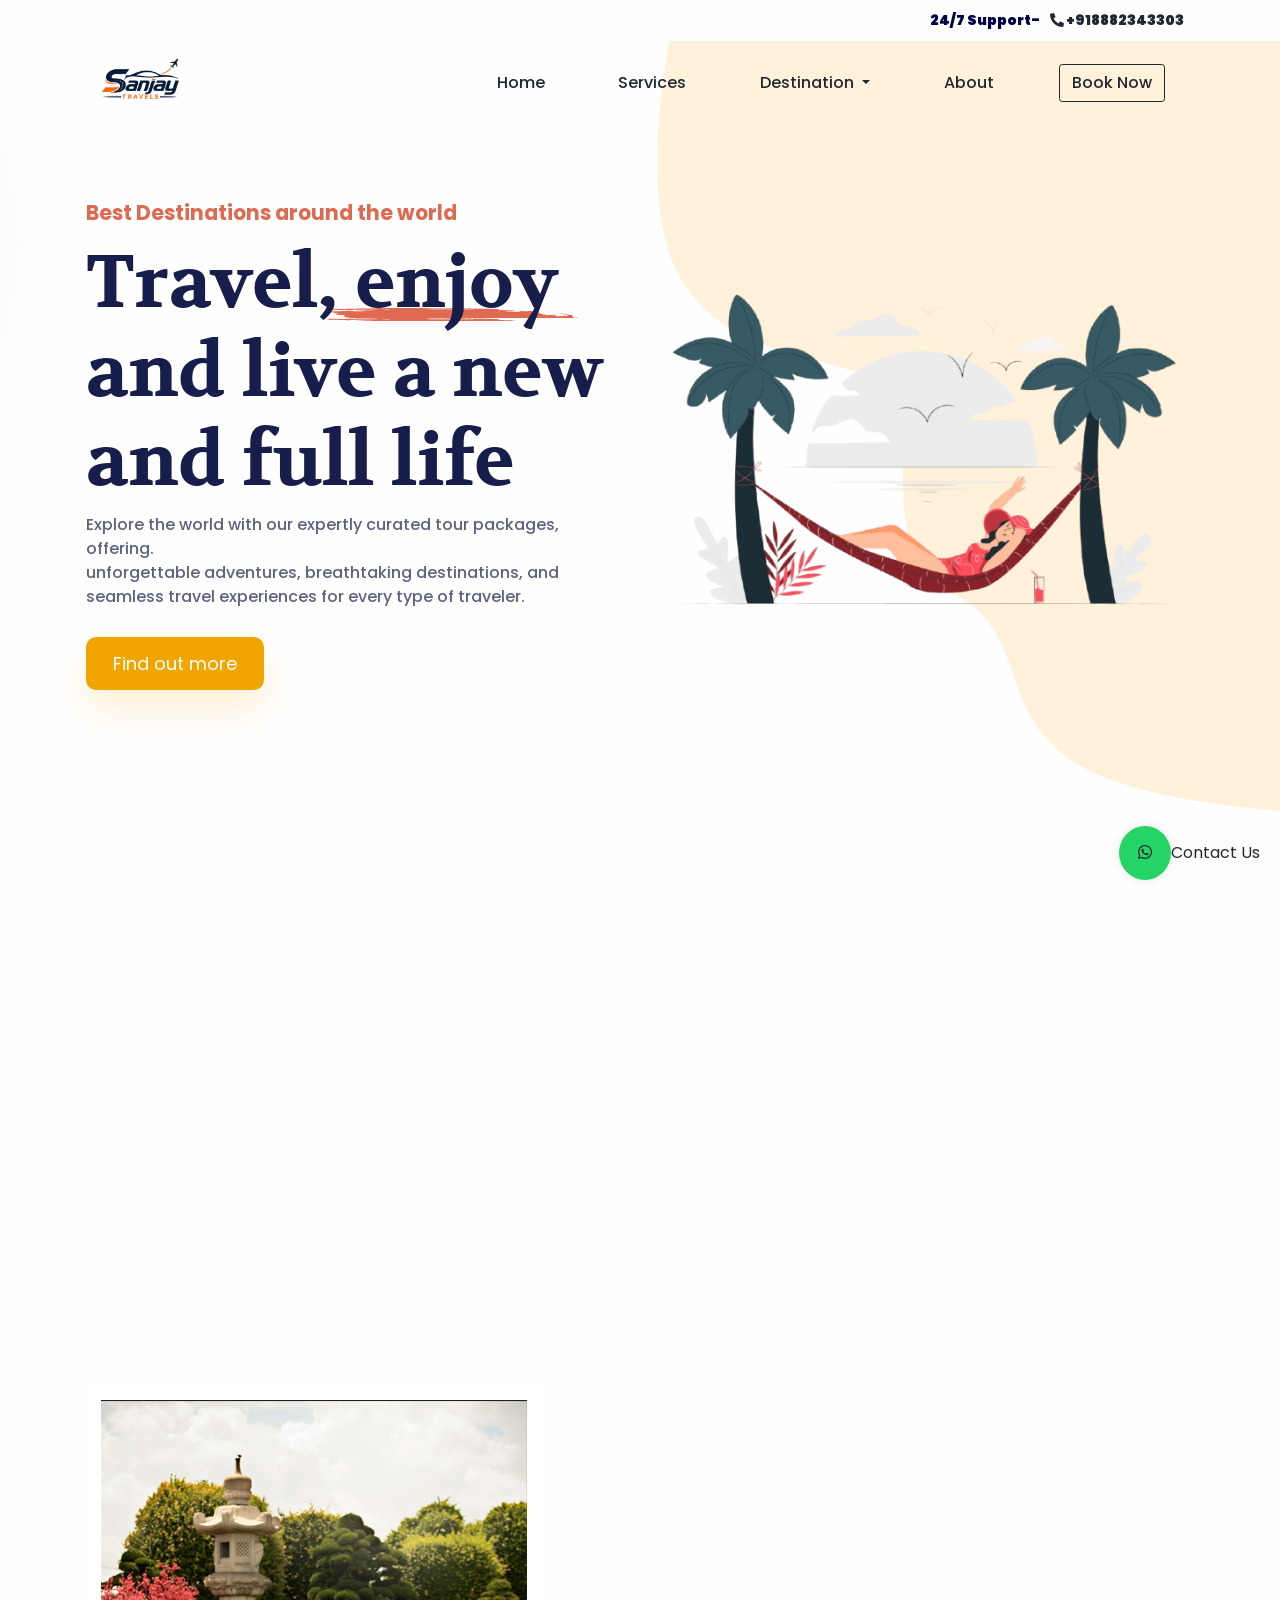
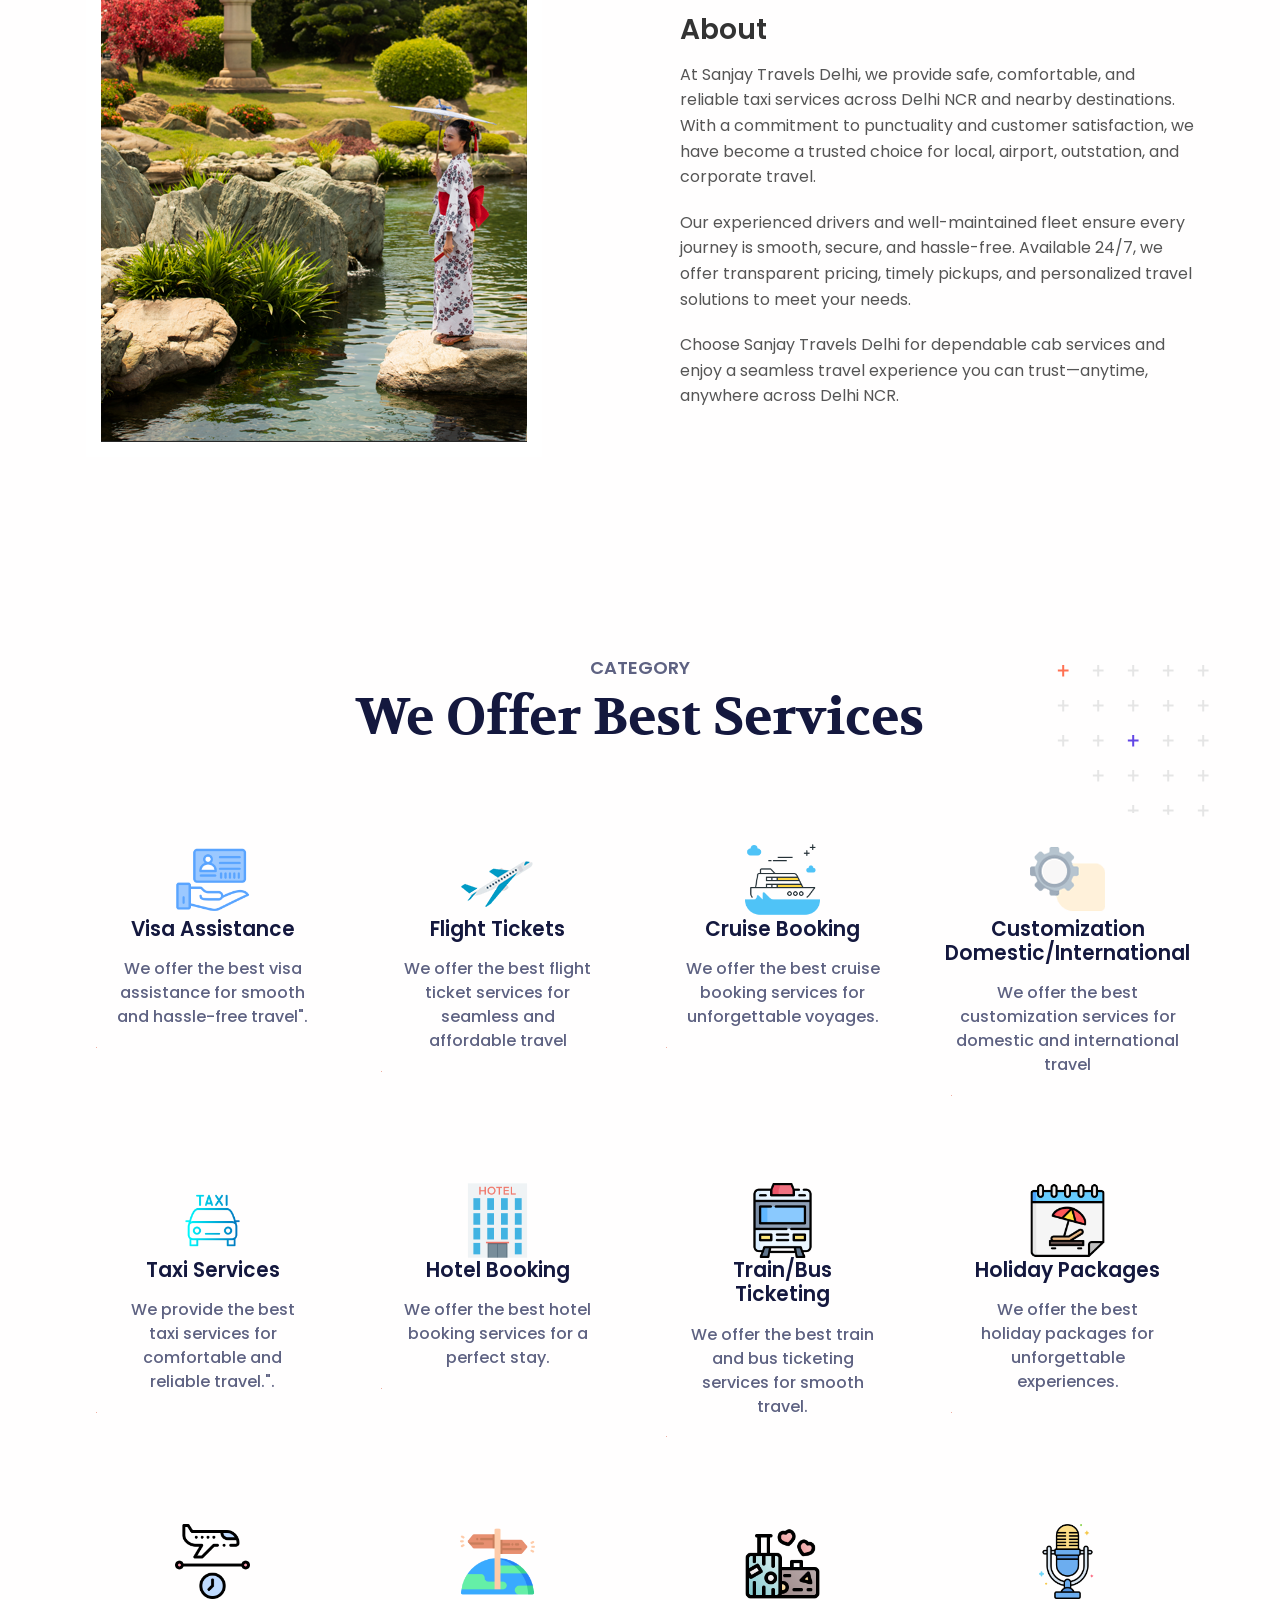
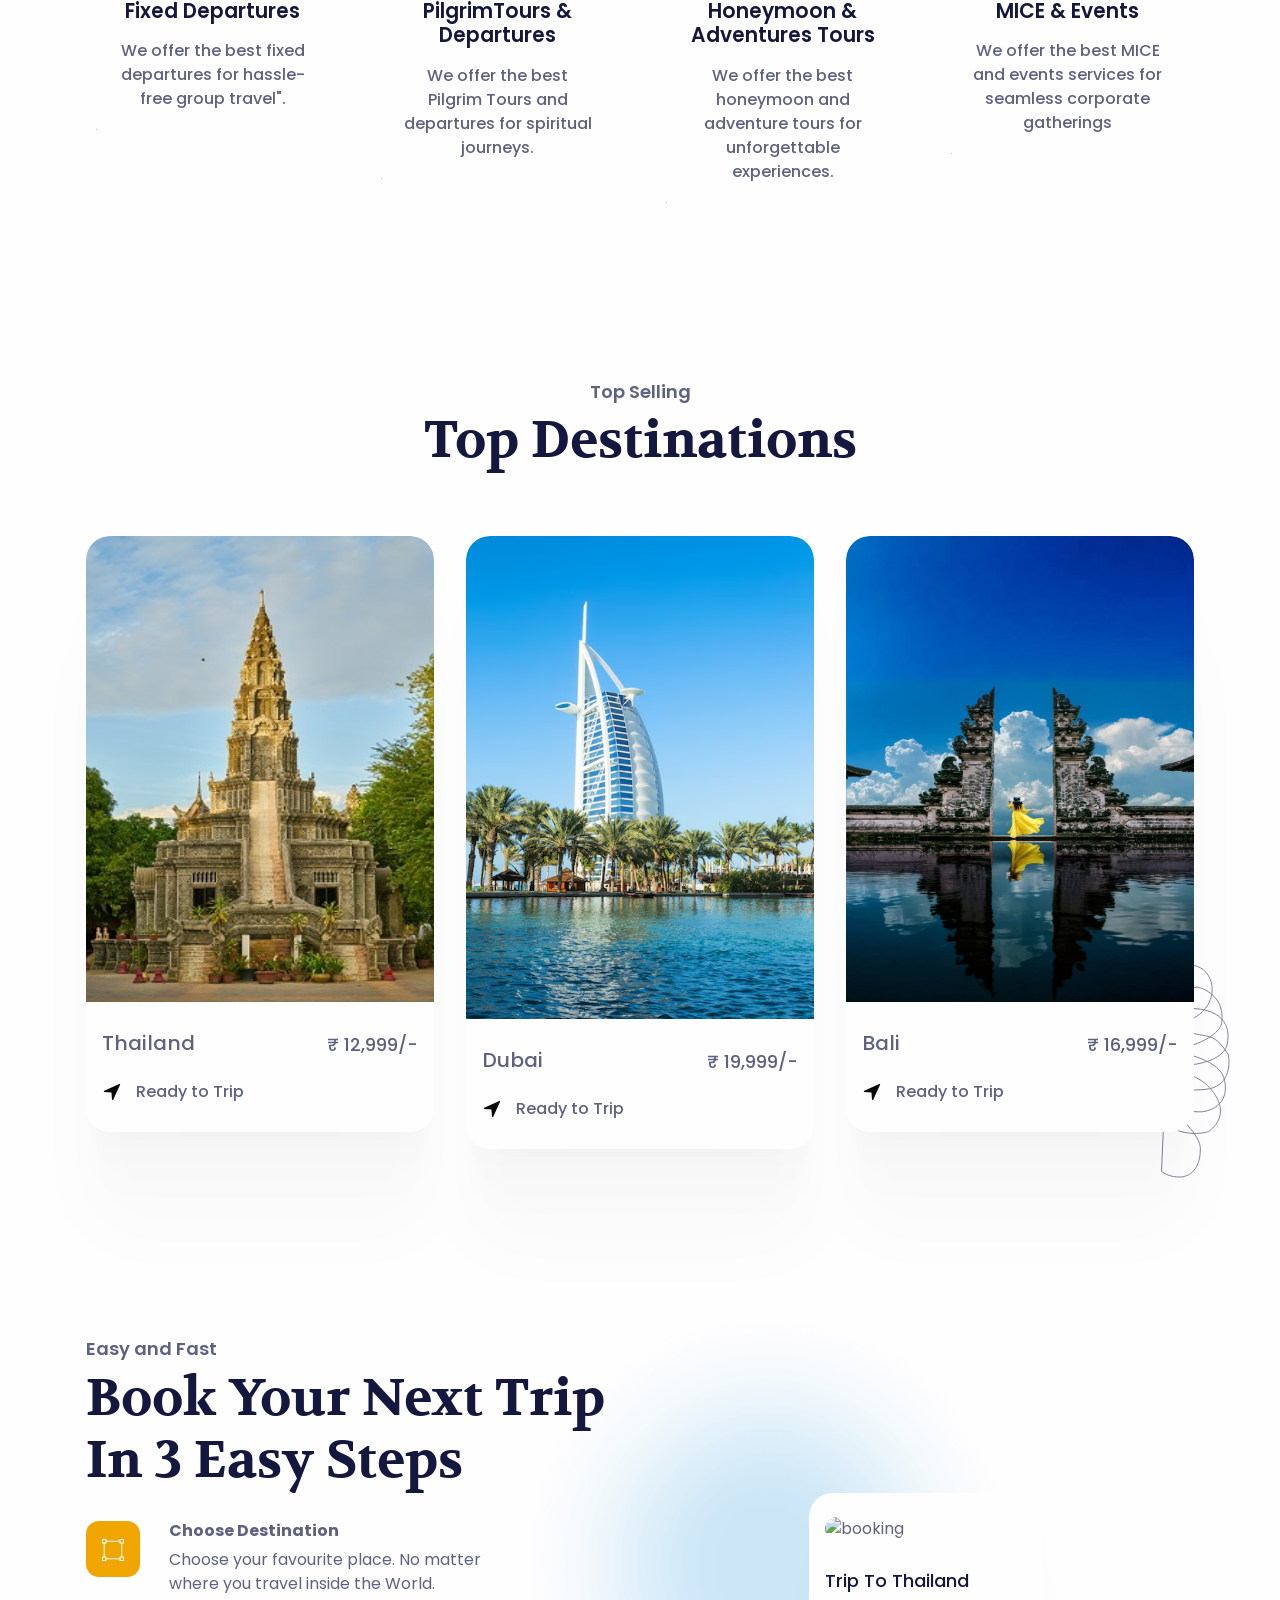
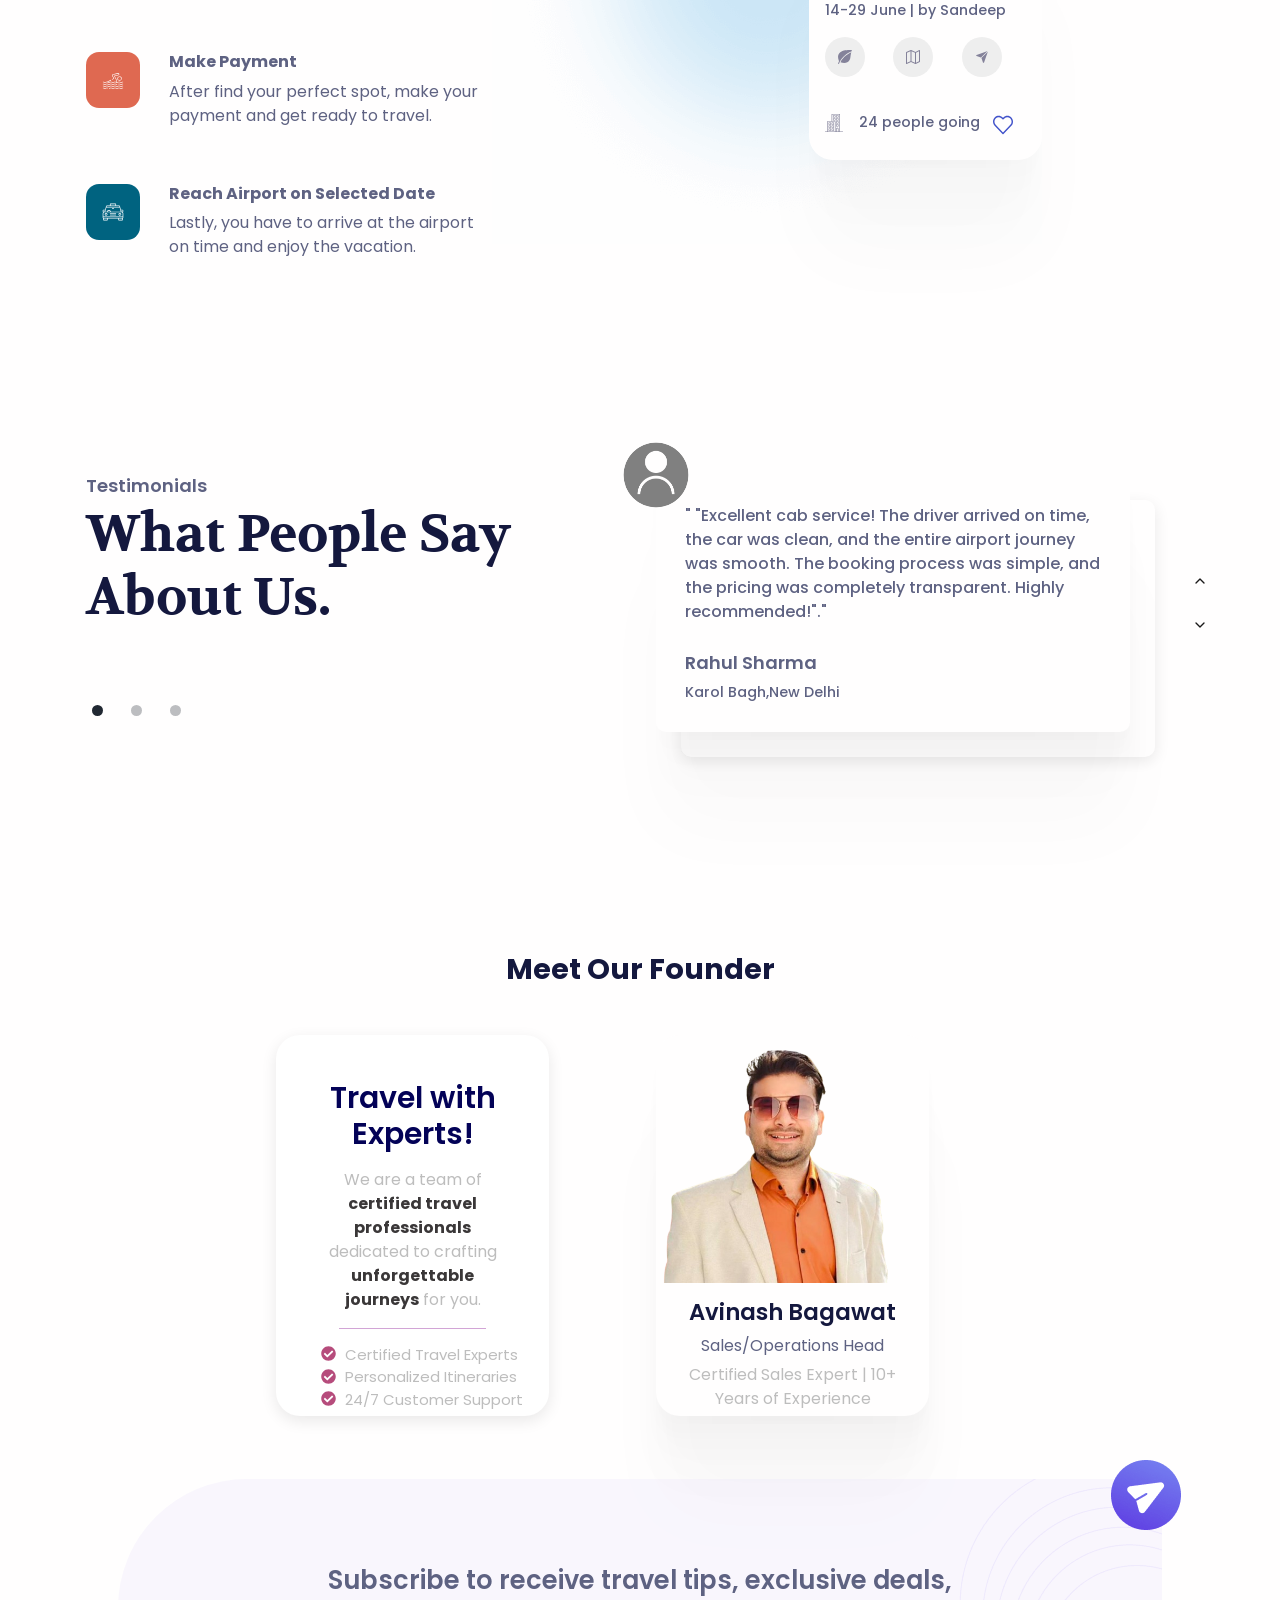
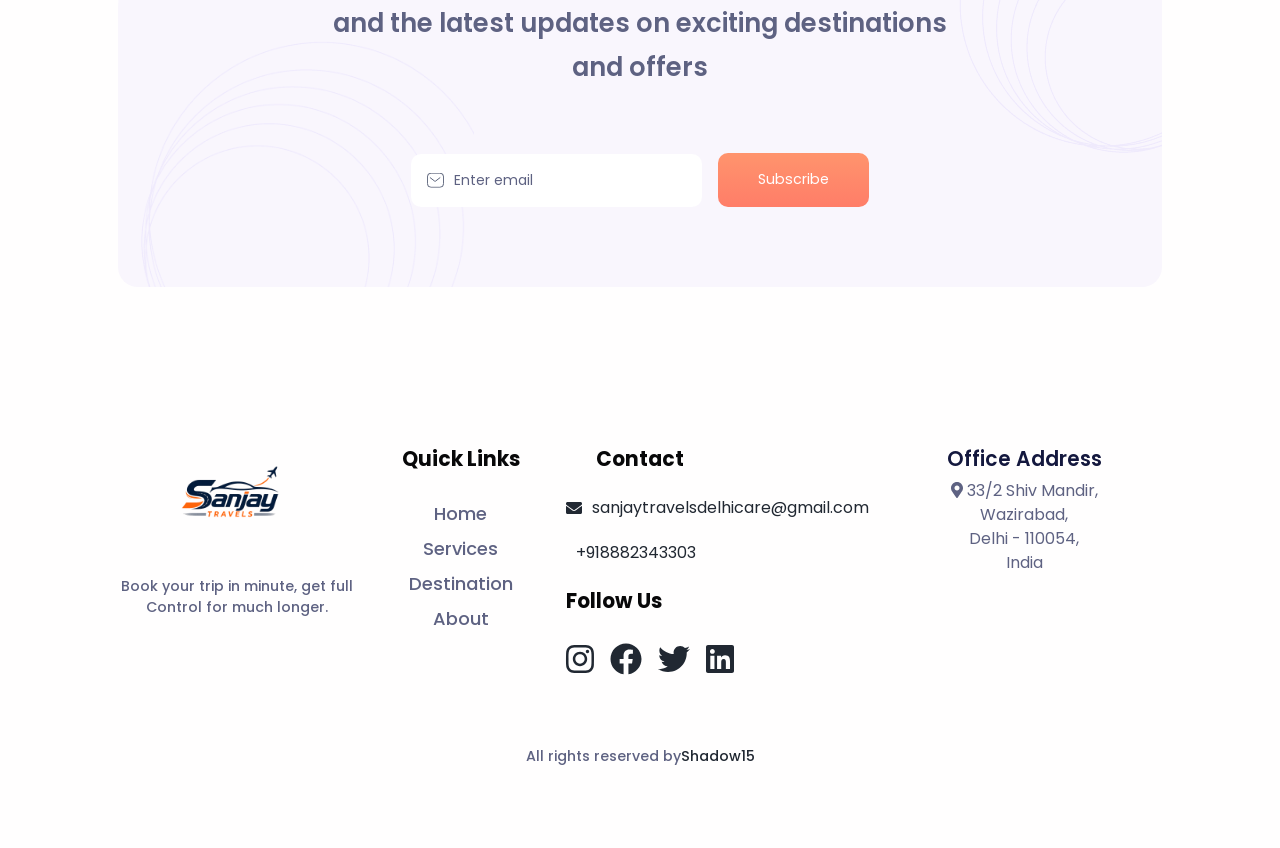
==== TourAndTravel.github.io-main/index.html @ c6285985 "first commit" ====
<!DOCTYPE html>
<html lang="en-US" dir="ltr">

<head>
  <meta charset="utf-8">
  <meta http-equiv="X-UA-Compatible" content="IE=edge">
  <meta name="viewport" content="width=device-width, initial-scale=1">


  <!-- ===============================================-->
  <!--    Document Title-->
  <!-- ===============================================-->
  <title>Sanjay Travels</title>


  <!-- ===============================================-->
  <!--    Favicons-->
  <!-- ===============================================-->
  <link rel="apple-touch-icon" sizes="180x180" href="assets/img/favicons/apple-touch-icon.png">
  <link rel="icon" type="image/png" sizes="32x32" href="assets/img/favicons/favicon-32x32.png">
  <link rel="icon" type="image/png" sizes="16x16" href="assets/img/favicons/favicon-16x16.png">
  <link rel="shortcut icon" type="image/x-icon" href="assets/img/favicons/favicon.ico">
  <link rel="manifest" href="assets/img/favicons/manifest.json">
  <meta name="msapplication-TileImage" content="assets/img/favicons/mstile-150x150.png">
  <meta name="theme-color" content="#ffffff">

  <link href="https://cdnjs.cloudflare.com/ajax/libs/bootstrap-icons/1.10.5/font/bootstrap-icons.min.css"
    rel="stylesheet">

  <!-- ===============================================-->
  <!--    Stylesheets-->
  <!-- ===============================================-->
  <link href="assets/css/theme.css" rel="stylesheet" />
  <style>
    /* Spinner ka wrapper jo sirf loader ke liye kaam karega */
    .spinner-container {
      position: fixed;
      top: 0;
      left: 0;
      width: 100%;
      height: 100%;
      display: flex;
      justify-content: center;
      align-items: center;
      background: rgb(255, 255, 255);
      z-index: 111111;
      /* Ensure ki sabse upar rahe */
    }

    .spinner {
      width: 50px;
      height: 50px;
      border: 5px solid #00c6ff;
      border-top: 5px solid #00ff85;
      border-radius: 50%;
      animation: spin 1s linear infinite;
    }

    @keyframes spin {
      0% {
        transform: rotate(0deg);
      }

      100% {
        transform: rotate(360deg);
      }
    }
  </style>
</head>


<body>
  <!-- Spinner sirf ek wrapper ke andar hoga -->
  <div class="spinner-container" id="spinner">
    <div class="spinner"></div>
  </div>


  <!-- ===============================================-->
  <!--    Main Content-->
  <!-- ===============================================-->
  <main class="main" id="top">
    <div class="container">
      <div class="topbar">
        <div class="call-us-now">
          <span>24/7 Support-</span>
          <a href="tel:+918882343303">
            <i class="fas fa-phone-alt"></i> +918882343303
          </a>
        </div>
      </div>
    </div>
    <nav class="navbar navbar-expand-lg navbar-light fixed-top py-5 d-block"
      data-navbar-on-scroll="data-navbar-on-scroll">
      <div class="container"><a class="navbar-brand" href="index.html"><img src="assets/img/logo image.png"
            height="80" alt="logo" /></a>
        <button class="navbar-toggler" type="button" data-bs-toggle="collapse" data-bs-target="#navbarSupportedContent"
          aria-controls="navbarSupportedContent" aria-expanded="false" aria-label="Toggle navigation"><span
            class="navbar-toggler-icon"> </span></button>
        <div class="collapse navbar-collapse border-top border-lg-0 mt-4 mt-lg-0" id="navbarSupportedContent">
          <ul class="navbar-nav ms-auto pt-2 pt-lg-0 font-base align-items-lg-center align-items-start">
            <li class="nav-item px-3 px-xl-4"><a class="nav-link fw-medium" aria-current="page"
                href="index.html">Home</a></li>
            <li class="nav-item px-3 px-xl-4"><a class="nav-link fw-medium" aria-current="page"
                href="service.html">Services</a></li>
            <li class="nav-item dropdown px-3 px-xl-4">
              <a class="nav-link dropdown-toggle fw-medium" href="#" id="destinationDropdown" role="button"
                data-bs-toggle="dropdown" aria-expanded="false">
                Destination
              </a>
              <ul class="dropdown-menu" aria-labelledby="destinationDropdown">
                <li><a class="dropdown-item" href="domestic.html">Domestic</a></li>
                <li><a class="dropdown-item" href="international.html">International</a></li>
              </ul>
            </li>

            <li class="nav-item px-3 px-xl-4"><a class="nav-link fw-medium" aria-current="page"
                href="about.html">About</a></li>
            <li class="nav-item px-3 px-xl-4"><a class="btn btn-outline-dark order-1 order-lg-0 fw-medium"
                href="https://wa.me/+918882343303" target="_blank">Book Now</a></li>
          </ul>
        </div>
      </div>
    </nav>
    <section style="padding-top: 7rem;">
      <div class="bg-holder" style="background-image:url(assets/img/hero/hero-bg.svg);">
      </div>
      <!--/.bg-holder-->
      <div class="container">
        <div class="row align-items-center">
          <div class="col-md-5 col-lg-6 order-0 order-md-1 text-end">
            <img id="heroImage" class=" pt-md-0 hero-img" src="assets/img/3815747_10476-removebg-preview.png"
              alt="hero-header" style="max-width: 100%;" />
          </div>
          <div class="col-md-7 col-lg-6 text-md-start text-center py-6">
            <h4 class="fw-bold text-danger mb-3">Best Destinations around the world</h4>
            <h1 class="hero-title">Travel, enjoy and live a new and full life</h1>
            <p class="mb-4 fw-medium">
              Explore the world with our expertly curated tour packages, offering.<br class="d-none d-xl-block" />
              unforgettable adventures, breathtaking destinations, and<br class="d-none d-xl-block" />
              seamless travel experiences for every type of traveler.
            </p>
            <div class="text-center text-md-start">
              <a class="btn btn-primary btn-lg me-md-4 mb-3 mb-md-0 border-0 primary-btn-shadow" href="service.html"
                role="button">
                Find out more
              </a>
            </div>
          </div>
        </div>
      </div>
    </section>


    <!-- ============================================-->
    <!-- <section> begin ============================-->
    <section class="pt-5 pt-md-9" id="about">

      <div class="container-fluid-video">
        <video src="assets/img/1475252_People_Family_3840x2160.mp4" muted loop autoplay></video>
        <div class="container">
          <div class="row">
            <div class="col-sm-12 about-2">
              <div class="col-sm-6">
                <img src="assets/img/resize-img.png" alt="">
              </div>
              <div class="col-sm-6 para-2">
                <h4>About</h4>
                <p>At Sanjay Travels Delhi, we provide safe, comfortable, and reliable taxi services across Delhi NCR and nearby destinations.
                   With a commitment to punctuality and customer satisfaction,
                   we have become a trusted choice for local, airport, outstation, and corporate travel.
                </p>
                <p>Our experienced drivers and well-maintained fleet ensure every journey is smooth, secure, and hassle-free. Available 24/7, we offer transparent pricing,
                   timely pickups, and personalized travel solutions to meet your needs.</p>
                <p>Choose Sanjay Travels Delhi for dependable cab services and enjoy a seamless travel experience you can trust—anytime, anywhere across Delhi NCR.</p>
              </div>
            </div>
          </div>
        </div>
      </div>

    </section>
    <!-- <section> close ============================-->
    <!--============================================-->

    <!-- <div class="container-fluid-second">
      <div class="container">
        <div class="row">
          <div class="col-sm-12 activity">
            <div class="col-sm-6 activity-para">
              <h4>Fun activities</h4>
              <p>At GoodLuck Holiday and Tourism, we believe that every trip should be filled with excitement, laughter,
                and unforgettable memories. That's why we curate a variety of fun activities to enhance your travel
                experience, whether you're an adventurer, a nature lover, or someone simply seeking to unwind and have a
                great time.</p>
            </div>
            <div class="col-sm-5">
              <img src="assets/img/resize2-img.png" alt="">
            </div>
          </div>
        </div>
      </div>
    </div> -->
    <!-- ============================================
    <!-- <section> begin ============================-->
    <section class="pt-5 pt-md-9" id="service">

      <div class="container">
        <div class="position-absolute z-index--1 end-0 d-none d-lg-block"><img src="assets/img/category/shape.svg"
            style="max-width: 200px" alt="service" /></div>
        <div class="mb-7 text-center">
          <h5 class="text-secondary">CATEGORY </h5>
          <h3 class="fs-xl-10 fs-lg-8 fs-7 fw-bold font-cursive text-capitalize">We Offer Best Services</h3>
        </div>
        <div class="row">
          <div class="col-lg-3 col-sm-6 mb-6">
            <div class="card service-card shadow-hover rounded-3 text-center align-items-center">
              <div class="card-body p-xxl-5 p-4"> <img src="assets/img/loyalty-program_12072106.png" width="75"
                  alt="Service" />
                <h4 class="mb-3">Visa Assistance</h4>
                <p class="mb-0 fw-medium">We offer the best visa assistance for smooth and hassle-free travel".
                </p>
              </div>
            </div>
          </div>
          <div class="col-lg-3 col-sm-6 mb-6">
            <div class="card service-card shadow-hover rounded-3 text-center align-items-center">
              <div class="card-body p-xxl-5 p-4"> <img src="assets/img/category/icon2.png" width="75" alt="Service" />
                <h4 class="mb-3">Flight Tickets</h4>
                <p class="mb-0 fw-medium">We offer the best flight ticket services for seamless and affordable travel
                </p>
              </div>
            </div>
          </div>
          <div class="col-lg-3 col-sm-6 mb-6">
            <div class="card service-card shadow-hover rounded-3 text-center align-items-center">
              <div class="card-body p-xxl-5 p-4"> <img src="assets/img/ship_1320692.png" width="75" alt="Service" />
                <h4 class="mb-3">Cruise Booking</h4>
                <p class="mb-0 fw-medium"> We offer the best cruise booking services for unforgettable voyages.</p>
              </div>
            </div>
          </div>
          <div class="col-lg-3 col-sm-6 mb-6">
            <div class="card service-card shadow-hover rounded-3 text-center align-items-center">
              <div class="card-body p-xxl-5 p-4"> <img src="assets/img/category/icon4.png" width="75" alt="Service" />
                <h4 class="mb-3">Customization Domestic/International</h4>
                <p class="mb-0 fw-medium">We offer the best customization services for domestic and international travel
                </p>
              </div>
            </div>
          </div>
          <div class="col-lg-3 col-sm-6 mb-6">
            <div class="card service-card shadow-hover rounded-3 text-center align-items-center">
              <div class="card-body p-xxl-5 p-4"> <img src="assets/img/taxi_17477238.png" width="75" alt="Service" />
                <h4 class="mb-3">Taxi Services</h4>
                <p class="mb-0 fw-medium">We provide the best taxi services for comfortable and reliable travel.".
                </p>
              </div>
            </div>
          </div>
          <div class="col-lg-3 col-sm-6 mb-6">
            <div class="card service-card shadow-hover rounded-3 text-center align-items-center">
              <div class="card-body p-xxl-5 p-4"> <img src="assets/img/hotel_18526071.png" width="75" alt="Service" />
                <h4 class="mb-3">Hotel Booking</h4>
                <p class="mb-0 fw-medium">We offer the best hotel booking services for a perfect stay.</p>
              </div>
            </div>
          </div>
          <div class="col-lg-3 col-sm-6 mb-6">
            <div class="card service-card shadow-hover rounded-3 text-center align-items-center">
              <div class="card-body p-xxl-5 p-4"> <img src="assets/img/metro_4230573.png" width="75" alt="Service" />
                <h4 class="mb-3">Train/Bus Ticketing</h4>
                <p class="mb-0 fw-medium"> We offer the best train and bus ticketing services for smooth travel.</p>
              </div>
            </div>
          </div>
          <div class="col-lg-3 col-sm-6 mb-6">
            <div class="card service-card shadow-hover rounded-3 text-center align-items-center">
              <div class="card-body p-xxl-5 p-4"> <img src="assets/img/calendar_11850084.png" width="75"
                  alt="Service" />
                <h4 class="mb-3">Holiday Packages</h4>
                <p class="mb-0 fw-medium">We offer the best holiday packages for unforgettable experiences.</p>
              </div>
            </div>
          </div>
          <div class="col-lg-3 col-sm-6 mb-6">
            <div class="card service-card shadow-hover rounded-3 text-center align-items-center">
              <div class="card-body p-xxl-5 p-4"> <img src="assets/img/delayed_13301547.png" width="75" alt="Service" />
                <h4 class="mb-3">Fixed Departures</h4>
                <p class="mb-0 fw-medium">We offer the best fixed departures for hassle-free group travel".
                </p>
              </div>
            </div>
          </div>
          <div class="col-lg-3 col-sm-6 mb-6">
            <div class="card service-card shadow-hover rounded-3 text-center align-items-center">
              <div class="card-body p-xxl-5 p-4"> <img src="assets/img/guidepost_1591391.png" width="75"
                  alt="Service" />
                <h4 class="mb-3">PilgrimTours & Departures</h4>
                <p class="mb-0 fw-medium">We offer the best Pilgrim Tours and departures for spiritual journeys.</p>
              </div>
            </div>
          </div>
          <div class="col-lg-3 col-sm-6 mb-6">
            <div class="card service-card shadow-hover rounded-3 text-center align-items-center">
              <div class="card-body p-xxl-5 p-4"> <img src="assets/img/honeymoon_3069521.png" width="75"
                  alt="Service" />
                <h4 class="mb-3">Honeymoon & Adventures Tours</h4>
                <p class="mb-0 fw-medium">We offer the best honeymoon and adventure tours for unforgettable experiences.
                </p>
              </div>
            </div>
          </div>
          <div class="col-lg-3 col-sm-6 mb-6">
            <div class="card service-card shadow-hover rounded-3 text-center align-items-center">
              <div class="card-body p-xxl-5 p-4"> <img src="assets/img/microphone_5230901.png" width="75"
                  alt="Service" />
                <h4 class="mb-3">MICE & Events</h4>
                <p class="mb-0 fw-medium">We offer the best MICE and events services for seamless corporate gatherings
                </p>
              </div>
            </div>
          </div>
        </div>
      </div><!-- end of .container-->

    </section>
    <!-- <section> close ============================-->
    <!-- ============================================-->




    <!-- ============================================-->
    <!-- <section> begin ============================-->
    <section class="pt-5" id="destination">

      <div class="container">
        <div class="position-absolute start-100 bottom-0 translate-middle-x d-none d-xl-block ms-xl-n4"><img
            src="assets/img/dest/shape.svg" alt="destination" /></div>
        <div class="mb-7 text-center">
          <h5 class="text-secondary">Top Selling </h5>
          <h3 class="fs-xl-10 fs-lg-8 fs-7 fw-bold font-cursive text-capitalize">Top Destinations</h3>
        </div>
        <div class="row">
          <div class="col-md-4 mb-4">
            <div class="card overflow-hidden shadow"> <img class="card-img-top" style="height: 466px;"
                src="assets/img/New folder/garden-cambodia-holiday-religion-vacation.jpg" alt="Rome, Italty" />
              <div class="card-body py-4 px-3">
                <div class="d-flex flex-column flex-lg-row justify-content-between mb-3">
                  <h4 class="text-secondary fw-medium"><a class="link-900 text-decoration-none stretched-link"
                      href="#!">Thailand</a></h4><span class="fs-1 fw-medium">&#8377 12,999/-</span>
                </div>
                <div class="d-flex align-items-center"> <img src="assets/img/dest/navigation.svg"
                    style="margin-right: 14px" width="20" alt="navigation" /><span class="fs-0 fw-medium">Ready to
                    Trip</span></div>
              </div>
            </div>
          </div>
          <div class="col-md-4 mb-4">
            <div class="card overflow-hidden shadow"> <img class="card-img-top" src="assets/img/dubai.avif"
                alt="London, UK" />
              <div class="card-body py-4 px-3">
                <div class="d-flex flex-column flex-lg-row justify-content-between mb-3">
                  <h4 class="text-secondary fw-medium"><a class="link-900 text-decoration-none stretched-link"
                      href="#!">Dubai</a></h4><span class="fs-1 fw-medium">&#8377 19,999/-</span>
                </div>
                <div class="d-flex align-items-center"> <img src="assets/img/dest/navigation.svg"
                    style="margin-right: 14px" width="20" alt="navigation" /><span class="fs-0 fw-medium">Ready to
                    Trip</span></div>
              </div>
            </div>
          </div>
          <div class="col-md-4 mb-4">
            <div class="card overflow-hidden shadow"> <img class="card-img-top" style="height: 466px;"
                src="assets/img/freepik__expand__88207.png" alt="Full Europe" />
              <div class="card-body py-4 px-3">
                <div class="d-flex flex-column flex-lg-row justify-content-between mb-3">
                  <h4 class="text-secondary fw-medium"><a class="link-900 text-decoration-none stretched-link"
                      href="#!">Bali</a></h4><span class="fs-1 fw-medium">&#8377 16,999/-</span>
                </div>
                <div class="d-flex align-items-center"> <img src="assets/img/dest/navigation.svg"
                    style="margin-right: 14px" width="20" alt="navigation" /><span class="fs-0 fw-medium">Ready to
                    Trip</span></div>
              </div>
            </div>
          </div>
        </div>
      </div><!-- end of .container-->

    </section>
    <!-- <section> close ============================-->
    <!-- ============================================-->




    <!-- ============================================-->
    <!-- <section> begin ============================-->
    <section id="booking">

      <div class="container">
        <div class="row align-items-center">
          <div class="col-lg-6">
            <div class="mb-4 text-start">
              <h5 class="text-secondary">Easy and Fast </h5>
              <h3 class="fs-xl-10 fs-lg-8 fs-7 fw-bold font-cursive text-capitalize">Book your next trip in 3 easy steps
              </h3>
            </div>
            <div class="d-flex align-items-start mb-5">
              <div class="bg-primary me-sm-4 me-3 p-3" style="border-radius: 13px"> <img
                  src="assets/img/steps/selection.svg" width="22" alt="steps" /></div>
              <div class="flex-1">
                <h5 class="text-secondary fw-bold fs-0">Choose Destination</h5>
                <p>Choose your favourite place. No matter <br class="d-none d-sm-block"> where you travel inside the
                  World.</p>
              </div>
            </div>
            <div class="d-flex align-items-start mb-5">
              <div class="bg-danger me-sm-4 me-3 p-3" style="border-radius: 13px"> <img
                  src="assets/img/steps/water-sport.svg" width="22" alt="steps" /></div>
              <div class="flex-1">
                <h5 class="text-secondary fw-bold fs-0">Make Payment</h5>
                <p>After find your perfect spot, make your <br class="d-none d-sm-block"> payment and get ready to
                  travel.</p>
              </div>
            </div>
            <div class="d-flex align-items-start mb-5">
              <div class="bg-info me-sm-4 me-3 p-3" style="border-radius: 13px"> <img src="assets/img/steps/taxi.svg"
                  width="22" alt="steps" /></div>
              <div class="flex-1">
                <h5 class="text-secondary fw-bold fs-0">Reach Airport on Selected Date</h5>
                <p>Lastly, you have to arrive at the airport <br class="d-none d-sm-block"> on time and enjoy the
                  vacation.</p>
              </div>
            </div>
          </div>
          <div class="col-lg-6 d-flex justify-content-center align-items-start">
            <div class="card position-relative shadow" style="max-width: 370px;">
              <div class="position-absolute z-index--1 me-10 me-xxl-0" style="right:-160px;top:-210px;"> <img
                  src="assets/img/steps/bg.png" style="max-width:550px;" alt="shape" /></div>
              <div class="card-body p-3"> <img class="mb-4 mt-2 rounded-2 w-100"
                  src="assets/img/full-shot-woman-going-work-bicycle.jpg" alt="booking" />
                <div>
                  <h5 class="fw-medium">Trip To Thailand</h5>
                  <p class="fs--1 mb-3 fw-medium">14-29 June | by Sandeep</p>
                  <div class="icon-group mb-4"> <span class="btn icon-item"> <img src="assets/img/steps/leaf.svg"
                        alt="" /></span><span class="btn icon-item"> <img src="assets/img/steps/map.svg"
                        alt="" /></span><span class="btn icon-item"> <img src="assets/img/steps/send.svg"
                        alt="" /></span>
                  </div>
                  <div class="d-flex align-items-center justify-content-between">
                    <div class="d-flex align-items-center mt-n1"><img class="me-3" src="assets/img/steps/building.svg"
                        width="18" alt="building" /><span class="fs--1 fw-medium">24 people going</span></div>
                    <div class="show-onhover position-relative">
                      <div
                        class="card hideEl shadow position-absolute end-0 start-xl-50 bottom-100 translate-xl-middle-x ms-3"
                        style="width: 260px;border-radius:18px;">
                        <div class="card-body py-3">
                          <div class="d-flex">
                            <div style="margin-right: 10px"> <img class="rounded-circle"
                                src="assets/img/steps/favorite-placeholder.png" width="50" alt="favorite" /></div>
                            <div>
                              <p class="fs--1 mb-1 fw-medium">Ongoing </p>
                              <h5 class="fw-medium mb-3">Trip to rome</h5>
                              <h6 class="fs--1 fw-medium mb-2"><span>40%</span> completed</h6>
                              <div class="progress" style="height: 6px;">
                                <div class="progress-bar" role="progressbar" style="width: 40%;" aria-valuenow="25"
                                  aria-valuemin="0" aria-valuemax="100"></div>
                              </div>
                            </div>
                          </div>
                        </div>
                      </div>
                      <button class="btn"> <img src="assets/img/steps/heart.svg" width="20" alt="step" /></button>
                    </div>
                  </div>
                </div>
              </div>
            </div>
          </div>
        </div>
      </div><!-- end of .container-->

    </section>
    <!-- <section> close ============================-->
    <!-- ============================================-->




    <!-- ============================================-->
    <!-- <section> begin ============================-->
    <section id="testimonial">

      <div class="container">
        <div class="row">
          <div class="col-lg-5">
            <div class="mb-8 text-start">
              <h5 class="text-secondary">Testimonials </h5>
              <h3 class="fs-xl-10 fs-lg-8 fs-7 fw-bold font-cursive text-capitalize">What people say about Us.</h3>
            </div>
          </div>
          <div class="col-lg-1"></div>
          <div class="col-lg-6">
            <div class="pe-7 ps-5 ps-lg-0">
              <div class="carousel slide carousel-fade position-static" id="testimonialIndicator"
                data-bs-ride="carousel">
                <div class="carousel-indicators">
                  <button class="active" type="button" data-bs-target="#testimonialIndicator" data-bs-slide-to="0"
                    aria-current="true" aria-label="Testimonial 0"></button>
                  <button class="false" type="button" data-bs-target="#testimonialIndicator" data-bs-slide-to="1"
                    aria-current="true" aria-label="Testimonial 1"></button>
                  <button class="false" type="button" data-bs-target="#testimonialIndicator" data-bs-slide-to="2"
                    aria-current="true" aria-label="Testimonial 2"></button>
                </div>
                <div class="carousel-inner">
                  <div class="carousel-item position-relative active">
                    <div class="card shadow" style="border-radius:10px;">
                      <div class="position-absolute start-0 top-0 translate-middle"> <img
                          class="rounded-circle fit-cover" src="assets/img/New folder/14024658.png" height="65"
                          width="65" alt="" /></div>
                      <div class="card-body p-4">
                        <p class="fw-medium mb-4">&quot;  "Excellent cab service! The driver arrived on time, the car was clean, and the entire airport journey was smooth.
                           The booking process was simple, and the pricing was completely transparent. Highly recommended!".&quot;</p>
                        <h5 class="text-secondary">Rahul Sharma</h5>
                        <p class="fw-medium fs--1 mb-0">Karol Bagh,New Delhi </p>
                      </div>
                    </div>
                    <div class="card shadow-sm position-absolute top-0 z-index--1 mb-3 w-100 h-100"
                      style="border-radius:10px;transform:translate(25px, 25px)"> </div>
                  </div>
                  <div class="carousel-item position-relative ">
                    <div class="card shadow" style="border-radius:10px;">
                      <div class="position-absolute start-0 top-0 translate-middle"> <img
                          class="rounded-circle fit-cover" src="assets/img/New folder/14024658.png" height="65"
                          width="65" alt="" /></div>
                      <div class="card-body p-4">
                        <p class="fw-medium mb-4">&quot; "I booked an outstation cab for a family trip, and the experience was outstanding. 
                          The driver was polite, drove safely, and the vehicle was very comfortable. I will definitely choose Sanjay Travels Delhi again."&quot;</p>
                        <h5 class="text-secondary">Priya Verma</h5>
                        <p class="fw-medium fs--1 mb-0">Rohini, Delhi</p>
                      </div>
                    </div>
                    <div class="card shadow-sm position-absolute top-0 z-index--1 mb-3 w-100 h-100"
                      style="border-radius:10px;transform:translate(25px, 25px)"> </div>
                  </div>
                  <div class="carousel-item position-relative ">
                    <div class="card shadow" style="border-radius:10px;">
                      <div class="position-absolute start-0 top-0 translate-middle"> <img
                          class="rounded-circle fit-cover" src="assets/img/New folder/14024658.png" height="65"
                          width="65" alt="" /></div>
                      <div class="card-body p-4">
                        <p class="fw-medium mb-4">&quot; "Very reliable taxi service for corporate travel. 
                          The pickup was on time, the ride was comfortable, and customer support was available whenever needed. 
                          Great service at a reasonable price."&quot;</p>
                        <h5 class="text-secondary">Amit Yadav</h5>
                        <p class="fw-medium fs--1 mb-0">Gurugram, Haryana</p>
                      </div>
                    </div>
                    <div class="card shadow-sm position-absolute top-0 z-index--1 mb-3 w-100 h-100"
                      style="border-radius:10px;transform:translate(25px, 25px)"> </div>
                  </div>
                </div>
                <div
                  class="carousel-navigation d-flex flex-column flex-between-center position-absolute end-0 top-lg-50 bottom-0 translate-middle-y z-index-1 me-3 me-lg-0"
                  style="height:60px;width:20px;">
                  <button class="carousel-control-prev position-static" type="button"
                    data-bs-target="#testimonialIndicator" data-bs-slide="prev"><img src="assets/img/icons/up.svg"
                      width="16" alt="icon" /></button>
                  <button class="carousel-control-next position-static " type="button"
                    data-bs-target="#testimonialIndicator" data-bs-slide="next"><img src="assets/img/icons/down.svg"
                      width="16" alt="icon" /></button>
                </div>
              </div>
            </div>
          </div>
        </div>
      </div><!-- end of .container-->

    </section>
    <!-- <section> close ============================-->
    <!-- ============================================-->

    <!-- team  -->
    <section class="founder-section text-center py-5" style="margin-top: 100px;">
      <h1 class="fw-bold mb-6">Meet Our Founder</h1>
      <div class="container">
        <div class="row justify-content-center">
          <div class="col-md-4" style="margin-bottom: 15px !important;">
            <div class="card shadow-sm text-center p-4 card-body-main"
              style="height: 100%; background: #ffffff; border: none; border-radius: 1.5em; box-shadow: 0 4px 8px rgba(0,0,0,0.08);">
              <div class="card-body">
                <h3 class="card-title" style="color: #030257; font-size:30px;">Travel with Experts!</h3>
                <p class="text-muted mt-3" style="font-size: 16px;">
                  We are a team of <span class="fw-bold" style="color: #3a3738;">certified travel professionals</span>
                  dedicated to crafting
                  <span class="fw-bold" style="color: #3a3738;">unforgettable journeys</span> for you.
                </p>
                <hr style="border-top: 1px solid #d2a5d6; width: 80%; margin: 15px auto;">
                <div class="text-muted text-start text-card-fa"
                  style="font-size: 15px; margin:auto; white-space:nowrap;">
                  <p><i class="fas fa-check-circle" style="color: #b64c7c; margin-right: 5px;"></i> Certified Travel
                    Experts</p>
                  <p><i class="fas fa-check-circle" style="color: #b64c7c; margin-right: 5px;"></i> Personalized
                    Itineraries</p>
                  <p><i class="fas fa-check-circle" style="color: #b64c7c; margin-right: 5px;"></i> 24/7 Customer
                    Support</p>
                </div>
              </div>
            </div>
          </div>

          <!-- Team Member 1 -->
          <div class="col-md-4" style="margin-bottom: 15px !important;">
            <div class="card shadow card-body-main">
              <img src="assets/img/team-removebg-preview.png" class="card-img-top" alt="Founder"
                style="padding-top: 15px;">
              <div class="card-body">
                <h3 class="card-title">Avinash Bagawat</h3>
                <p class="card-text">Sales/Operations Head</p>
                <p class="text-muted">Certified Sales Expert | 10+ Years of Experience</p>
              </div>
            </div>
          </div>

       


    <!-- ============================================-->
    <!-- <section> begin ============================-->
    <section class="pt-6">

      <div class="container">
        <div class="py-8 px-5 position-relative text-center"
          style="background-color: rgba(223, 215, 249, 0.199);border-radius: 129px 20px 20px 20px;">
          <div class="position-absolute start-100 top-0 translate-middle ms-md-n3 ms-n4 mt-3"> <img
              src="assets/img/cta/send.png" style="max-width:70px;" alt="send icon" /></div>
          <div class="position-absolute end-0 top-0 z-index--1"> <img src="assets/img/cta/shape-bg2.png" width="264"
              alt="cta shape" /></div>
          <div class="position-absolute start-0 bottom-0 ms-3 z-index--1 d-none d-sm-block"> <img
              src="assets/img/cta/shape-bg1.png" style="max-width: 340px;" alt="cta shape" /></div>
          <div class="row justify-content-center">
            <div class="col-lg-8 col-md-10">
              <h2 class="text-secondary lh-1-7 mb-7">Subscribe to receive travel tips, exclusive deals, and the latest
                updates on exciting destinations and offers</h2>
              <form class="row g-3 align-items-center w-lg-75 mx-auto">
                <div class="col-sm">
                  <div class="input-group-icon">
                    <input class="form-control form-little-squirrel-control" type="email" placeholder="Enter email "
                      aria-label="email" /><img class="input-box-icon" src="assets/img/cta/mail.svg" width="17"
                      alt="mail" />
                  </div>
                </div>
                <div class="col-sm-auto">
                  <button class="btn btn-danger orange-gradient-btn fs--1">Subscribe</button>
                </div>
              </form>
            </div>
          </div>
        </div>
      </div><!-- end of .container-->

    </section>
    <!-- <section> close ============================-->
    <!-- ============================================-->




    <!-- ============================================-->
    <!-- <section> begin ============================-->
    <section class="pb-0 pb-lg-4">

      <div class="container">
        <div class="row">
          <div class="col-lg-3 col-md-7 col-12 mb-4 mb-md-6 mb-lg-0 order-0"> <img class="mb-4"
              src="assets/img/logo image.png" width="150" alt="GoodLuck" />
            <p class="fs--1 text-secondary mb-0 fw-medium">Book your trip in minute, get full Control for much longer.
            </p>
          </div>
          <div class="col-lg-2 col-md-4 mb-4 mb-lg-0 order-lg-1 order-md-2">
            <h4 class="footer-heading-color fw-bold font-sans-serif mb-3 mb-lg-4">Quick Links</h4>
            <ul class="list-unstyled mb-0">
              <li class="mb-2"><a class="link-900 fs-1 fw-medium text-decoration-none" href="index.html">Home</a></li>
              <li class="mb-2"><a class="link-900 fs-1 fw-medium text-decoration-none" href="service.html">Services</a>
              </li>
              <li class="mb-2"><a class="link-900 fs-1 fw-medium text-decoration-none"
                  href="destination.html">Destination</a></li>
              <li class="mb-2"><a class="link-900 fs-1 fw-medium text-decoration-none" href="about.html">About</a></li>

            </ul>
          </div>
          <div class="col-lg-2 col-md-4 mb-4 mb-lg-0 order-lg-2 order-md-3 links-contact">
            <h4 class="footer-heading-color fw-bold font-sans-serif mb-3 mb-lg-4">Contact</h4>
            <ul class="list-unstyled mb-0">
              <li class="mb-4"><a class="link-900 fs-1 fw-medium text-decoration-none" target="_blank"><a
                    href="mailto:info@goodluckholiday.com" class="email-link">
                    <i class="fa fa-envelope"></i>sanjaytravelsdelhicare@gmail.com</a></a></li>
              <li class="mb-4"><a class="link-900 fs-1 fw-medium text-decoration-none" target="_blank"><a
                    href="tel:+918882343303" class="phone-link">
                    <i class="bi bi-telephone-fill"></i> +918882343303</a></li>
            

            </ul>
            <div class="col-lg-2 col-md-4 mb-4 mb-lg-0 order-lg-3 order-md-4">
              <h4 class="footer-heading-color fw-bold font-sans-serif mb-3 mb-lg-4" style="white-space: nowrap;">Follow
                Us</h4>
              <div class="d-flex gap-3">
                <a href="#" target="_blank"
                  class="social-icon">
                  <i class="fab fa-instagram fa-2x"></i>
                </a>
                <a href="#" target="_blank"
                  class="social-icon">
                  <i class="fab fa-facebook fa-2x"></i>
                </a>
                <a href="#" target="_blank" class="social-icon">
                  <i class="fab fa-twitter fa-2x"></i>
                </a>
                <a href="#" target="_blank" class="social-icon">
                  <i class="fab fa-linkedin fa-2x"></i>
                </a>

              </div>
            </div>
          </div>
          <div class="col-lg-3 col-md-5 col-12 mb-4 mb-md-6 mb-lg-0 order-lg-4 order-md-1 ms-10 respo">
            <div class="mb-4">
              <h4>Office Address</h4>
              <div class="branch-office mb-2">
                <i class="fa fa-map-marker-alt"></i>  33/2 Shiv Mandir,<br>
                                           Wazirabad,<br>
                                         Delhi - 110054,<br>
                                           India
              </div>
            </div>
        </div>
          


        
    <!-- end of .container-->

    </section>
    <!-- <section> close ============================-->
    <!-- ============================================-->


    <div class="py-5 text-center">
      <p class="mb-0 text-secondary fs--1 fw-medium">All rights reserved by<a
          href="https://www.techbro24.com/">Shadow15</a> </p>
    </div>
  </main>
  <!-- ===============================================-->
  <!--    End of Main Content-->
  <!-- ===============================================-->

  <!-- WhatsApp Fixed Icon with Contact Us text above the icon -->
  <a href="https://wa.me/+918882343303" target="_blank" id="whatsapp-icon" class="whatsapp-container">
    <span class="contact-text">Contact Us</span>
    <div id="whatsapp-icon-content">
      <i class="fab fa-whatsapp"></i>
    </div>
  </a>




  <!-- ===============================================-->
  <!--    JavaScripts-->
  <!-- ===============================================-->
  <script>
    function sendWhatsAppMessage(message) {
      const phoneNumber = "918882343303"; // Apka WhatsApp number
      const encodedMessage = encodeURIComponent(message);
      const whatsappLink = `https://wa.me/${phoneNumber}?text=${encodedMessage}`;
      window.open(whatsappLink, "_blank");
    }
  </script>
  <script src="vendors/@popperjs/popper.min.js"></script>
  <script src="vendors/bootstrap/bootstrap.min.js"></script>
  <script src="vendors/is/is.min.js"></script>
  <script src="https://polyfill.io/v3/polyfill.min.js?features=window.scroll"></script>
  <script src="vendors/fontawesome/all.min.js"></script>
  <script src="assets/js/theme.js"></script>

  <script>
    setTimeout(() => {
      document.getElementById("spinner").style.display = "none";
    }, 2000);
  </script>

  <script>
    // Image array
    const images = [
      "assets/img/4079422_23471-removebg-preview.png",
      "assets/img/8115411_3842263-removebg-preview.png",
      "assets/img/11669365_20945944-removebg-preview.png",
      "assets/img/412392453_11593082-removebg-preview.png"
    ];

    let index = 0; // Initial image index
    const heroImage = document.getElementById("heroImage");

    function changeImage() {
      index = (index + 1) % images.length; // Loop through images
      heroImage.src = images[index]; // Change image src
    }

    setInterval(changeImage, 3000); // Change image every 3 seconds
  </script>
  <link
    href="https://fonts.googleapis.com/css2?family=Poppins:wght@400;500;600;700&amp;family=Volkhov:wght@700&amp;display=swap"
    rel="stylesheet">
</body>

</html>
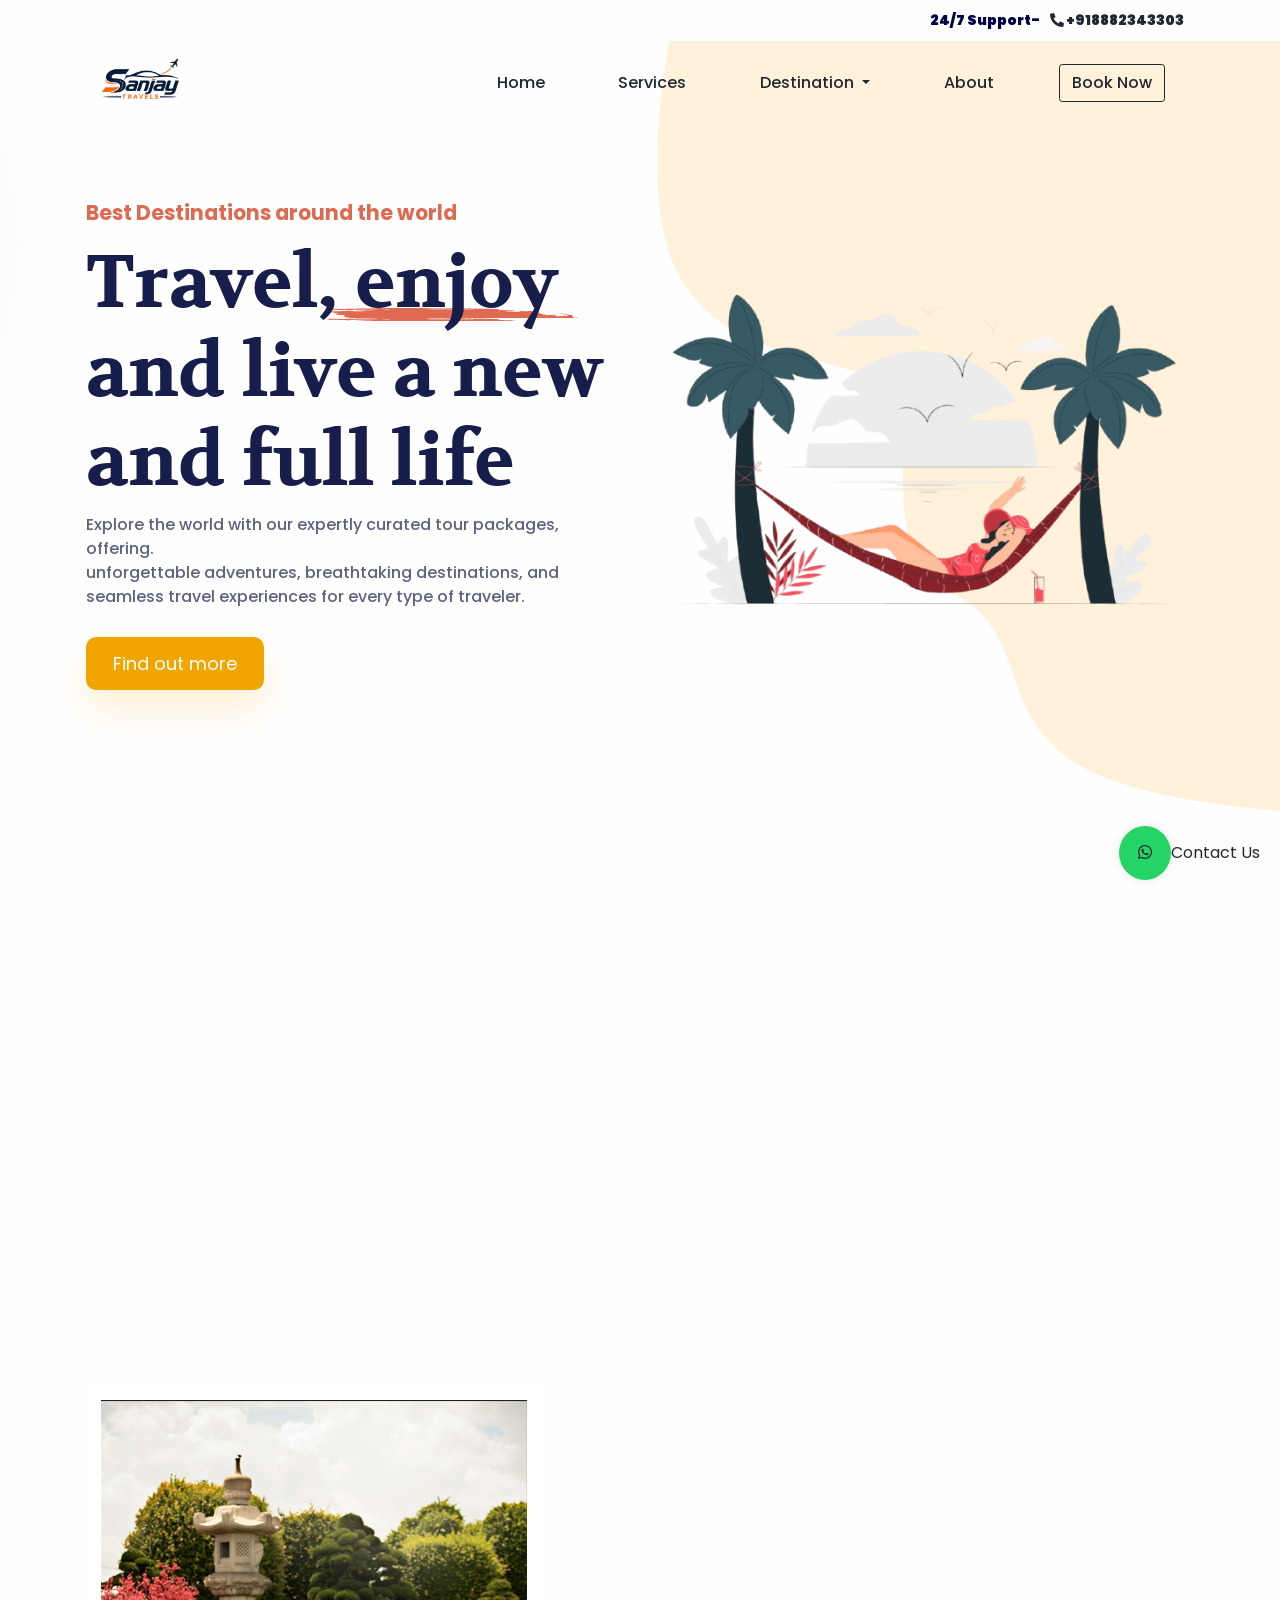
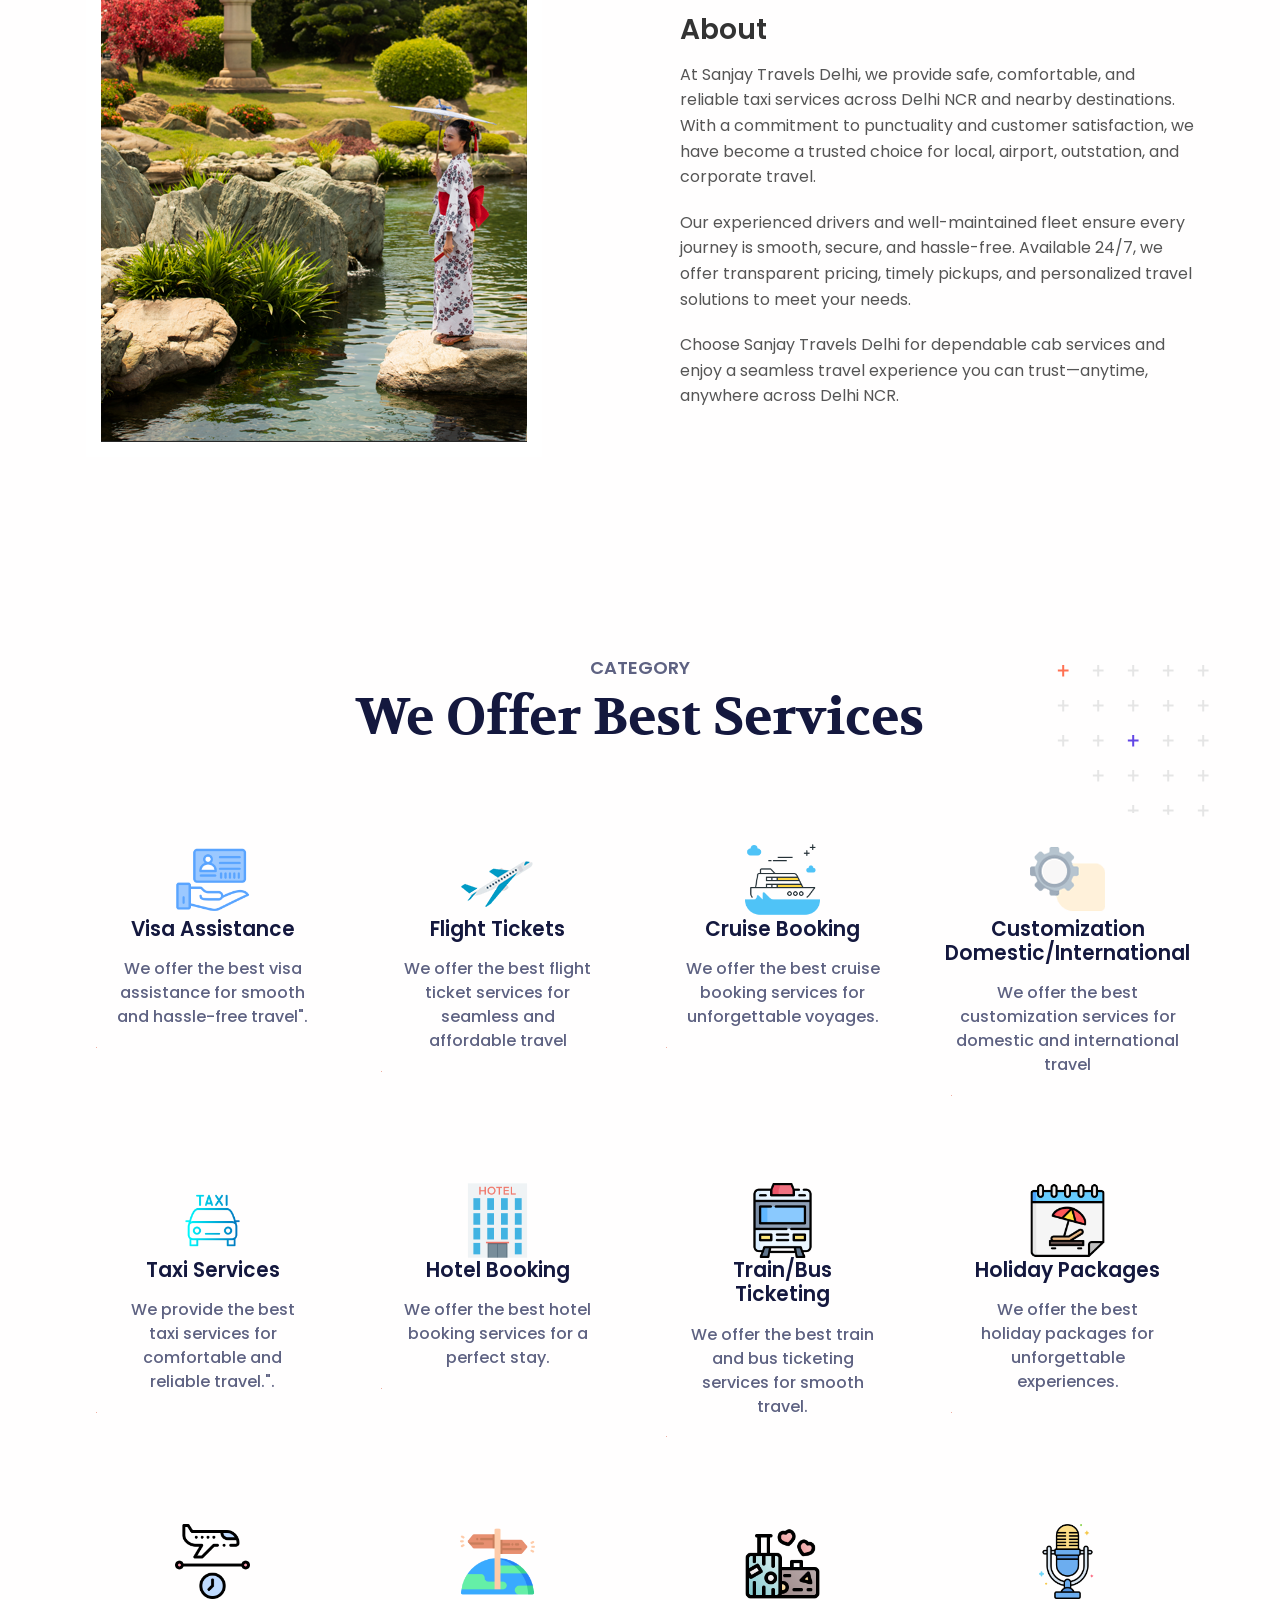
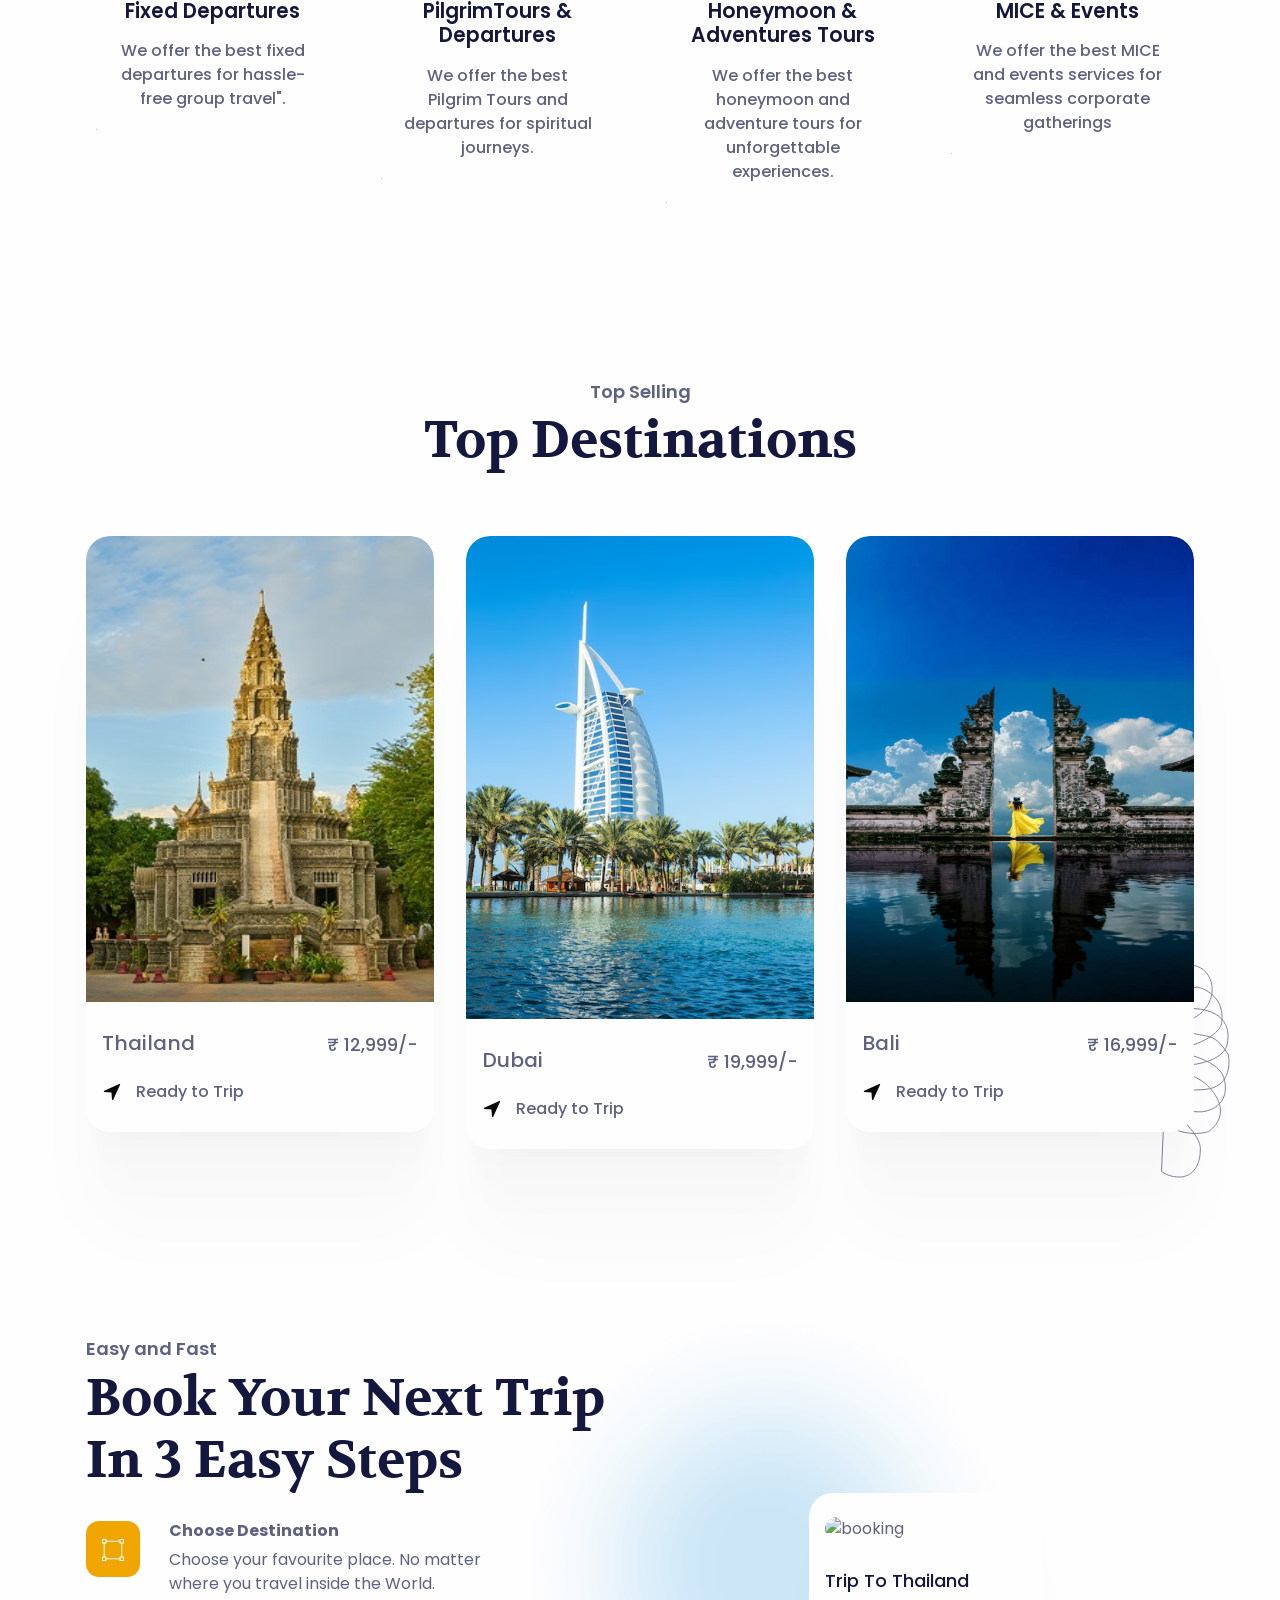
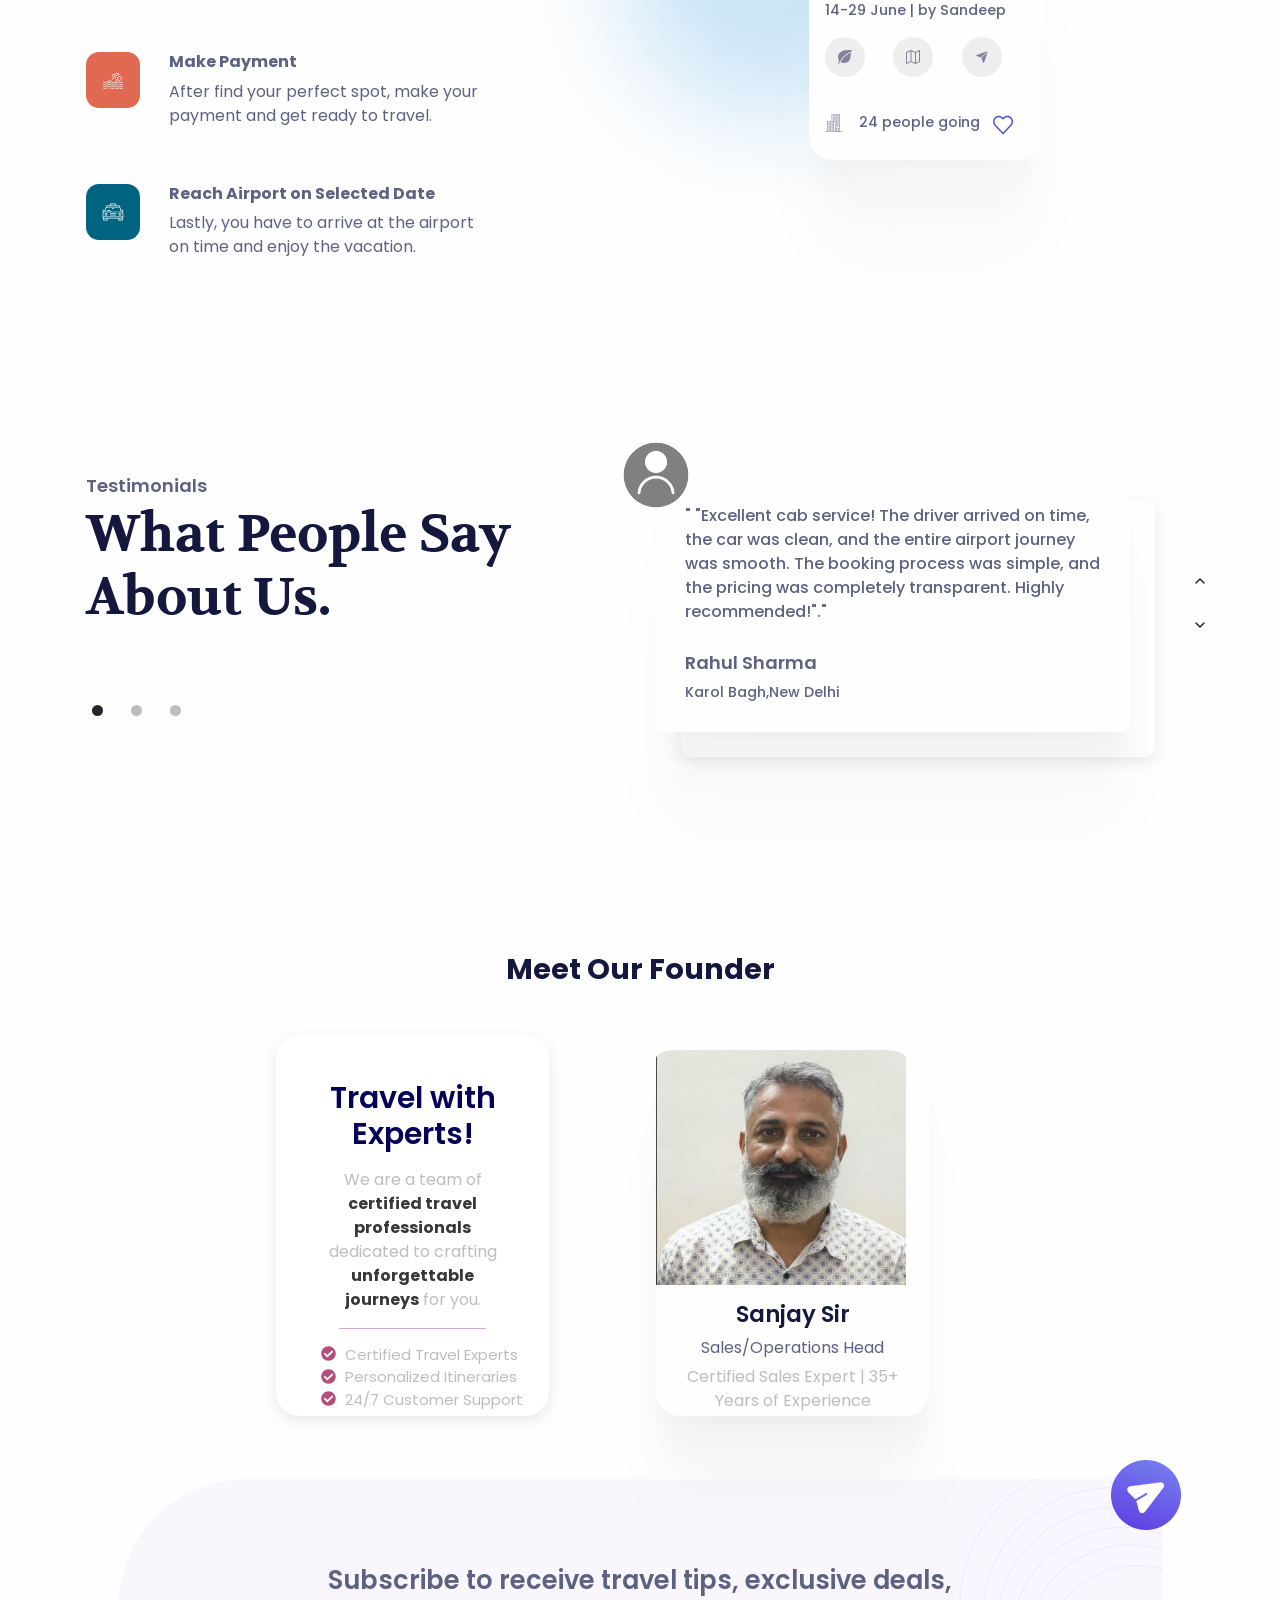
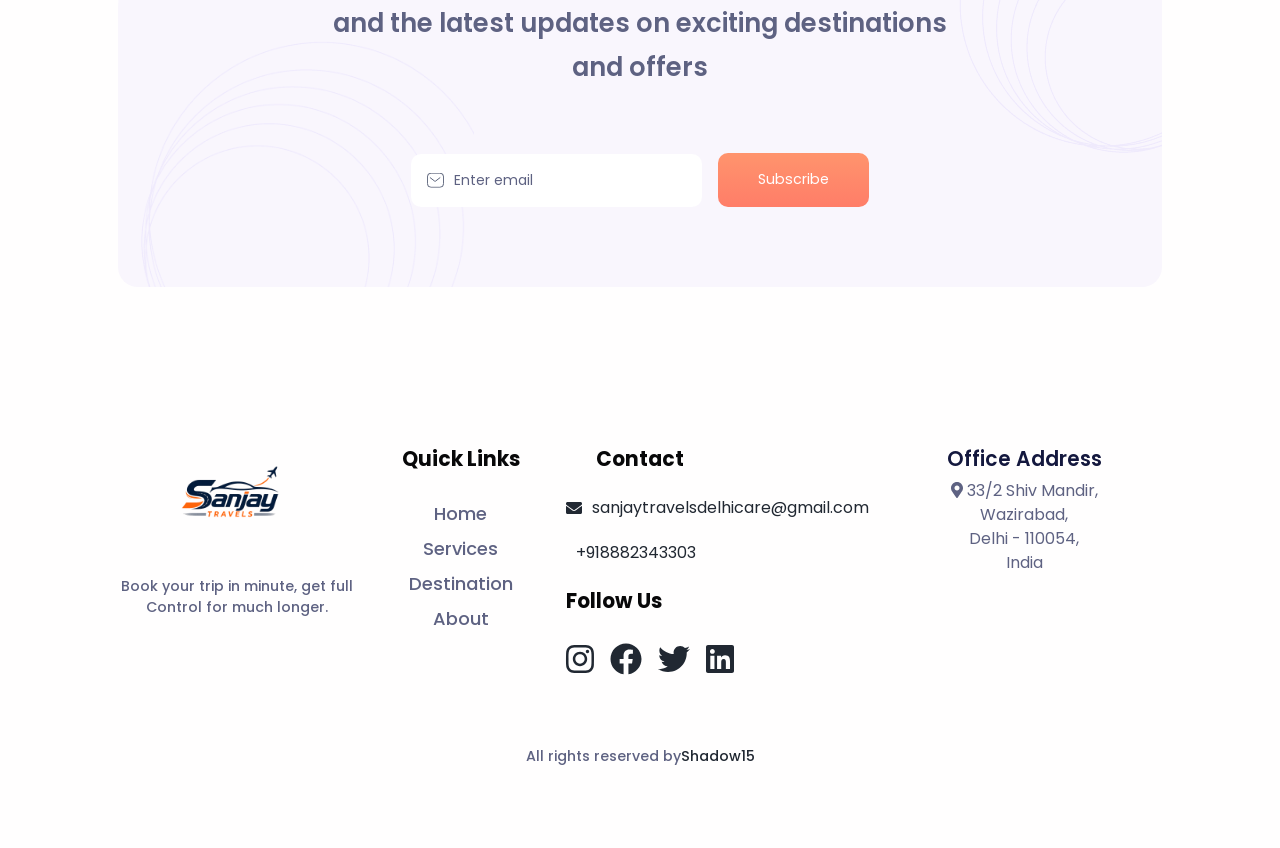
==== commit b82e7edf: "structure update" ====
--- a/TourAndTravel.github.io-main/index.html
+++ b/TourAndTravel.github.io-main/index.html
@@ -614,12 +614,12 @@
           <!-- Team Member 1 -->
           <div class="col-md-4" style="margin-bottom: 15px !important;">
             <div class="card shadow card-body-main">
-              <img src="assets/img/team-removebg-preview.png" class="card-img-top" alt="Founder"
+              <img src="assets/img/sanjay sir photo.jpeg" class="card-img-top" alt="Founder"
                 style="padding-top: 15px;">
               <div class="card-body">
-                <h3 class="card-title">Avinash Bagawat</h3>
+                <h3 class="card-title">Sanjay Sir</h3>
                 <p class="card-text">Sales/Operations Head</p>
-                <p class="text-muted">Certified Sales Expert | 10+ Years of Experience</p>
+                <p class="text-muted">Certified Sales Expert | 35+ Years of Experience</p>
               </div>
             </div>
           </div>
@@ -749,7 +749,7 @@
 
     <div class="py-5 text-center">
       <p class="mb-0 text-secondary fs--1 fw-medium">All rights reserved by<a
-          href="https://www.techbro24.com/">Shadow15</a> </p>
+          href="https://shadow15.in/">Shadow15</a> </p>
     </div>
   </main>
   <!-- ===============================================-->
